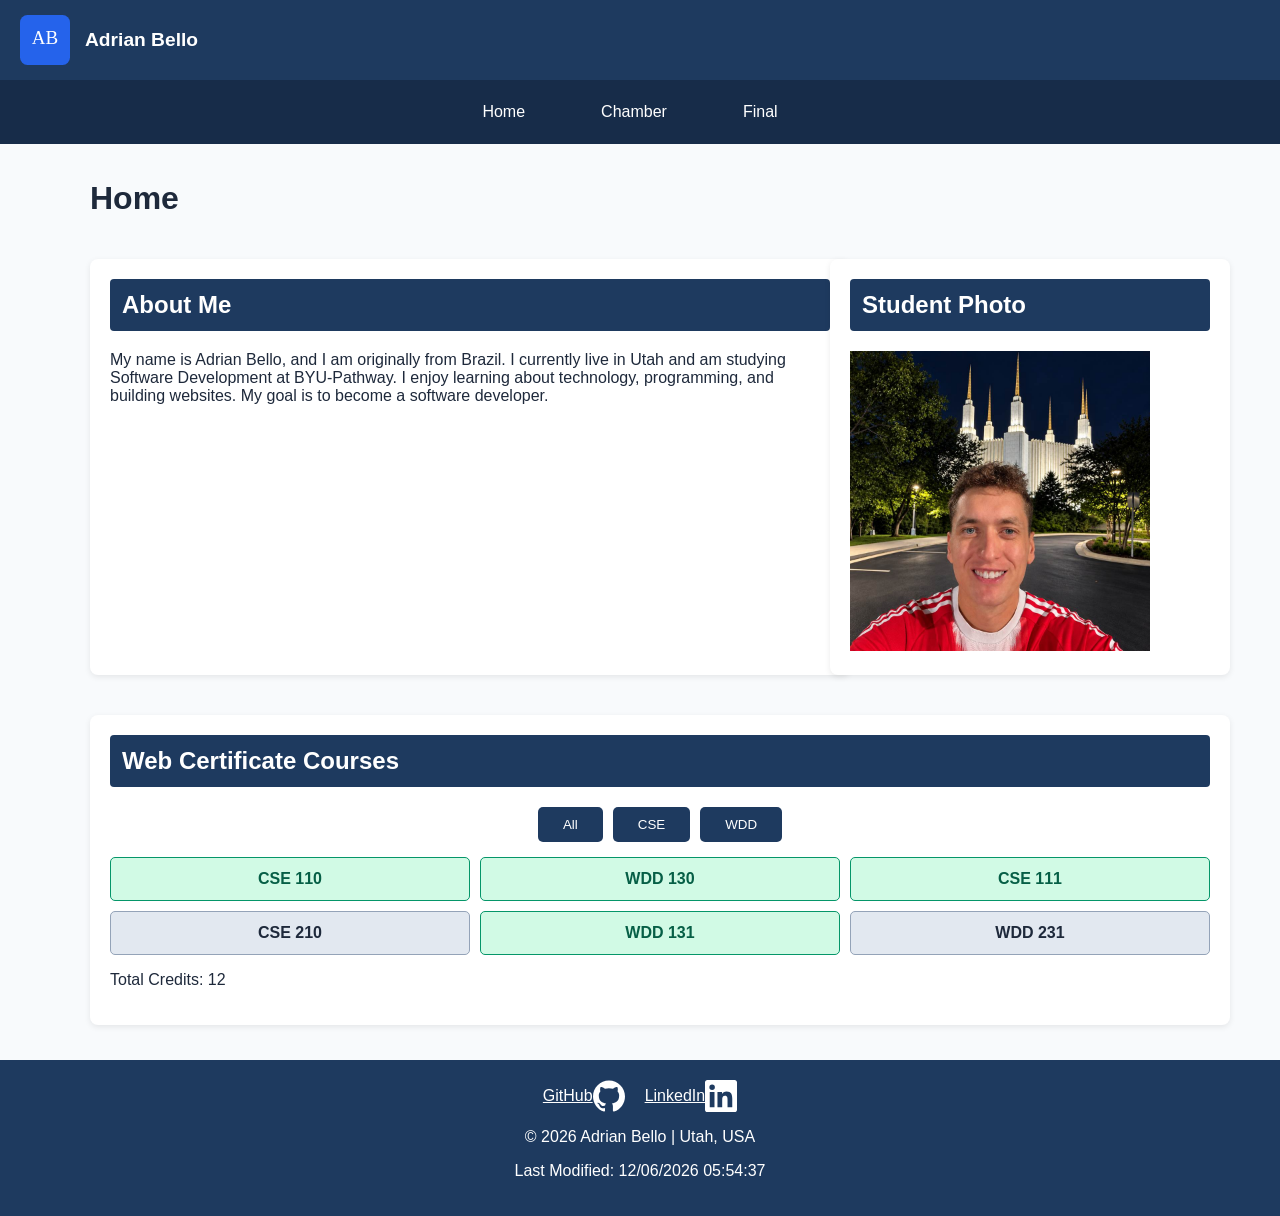
==== index.html @ 006d091a "Create WDD 231 course home page" ====
<!DOCTYPE html>
<html lang="en">

<head>
    <title>Adrian Bello | WDD 231 | Course Home Page</title>
    <meta charset="UTF-8">
    <meta name="description" content="Adrian Bello's WDD 231 course home page showcasing my projects and what I have learned about web development.">
    <meta name="author" content="Adrian Bello">
    <meta name="viewport" content="width=device-width, initial-scale=1.0">
    <script src="scripts/courses.js" defer></script>
    <link rel="stylesheet" href="styles/small.css">
    <link rel="stylesheet" href="styles/larger.css">
    <script src="scripts/navigation.js" defer></script>
    <script src="scripts/footer.js" defer></script>

</head>

<body>
    <header>
        <img src="images/logo.svg" alt="AB logo" width="50" height="50">
        <span>Adrian Bello</span>
        <button id="menu-button" type="button" aria-label="Open navigation menu" aria-expanded="false" aria-controls="primary-nav">☰</button>

    </header>
    <nav id="primary-nav">
    <a href="index.html">Home</a>
    <a href="#">Chamber</a>
    <a href="#">Final</a>
    </nav>
<main>
    <h1>Home</h1>

    <section>
        <h2>About Me</h2>
        <p>
            My name is Adrian Bello, and I am originally from Brazil.
            I currently live in Utah and am studying Software Development
            at BYU-Pathway. I enjoy learning about technology, programming,
            and building websites. My goal is to become a software developer.
        </p>
    </section>

    <section>
        <h2>Student Photo</h2>
        <img src="images/student-photo.jpg" alt="Adrian Bello at the Washington D.C. Temple" width="300" height="300">
    </section>

    <section>
        <h2>Web Certificate Courses</h2>
        <div class="course-filters">
            <button id="all" type="button">All</button>
            <button id="cse" type="button">CSE</button>
            <button id="wdd" type="button">WDD</button>
        </div>

        <div id="course-list"></div>

        <p>Total Credits: <span id="total-credits">0</span></p>
    </section>
</main>

<footer>
    <div class="social-links">
    <a href="https://github.com/belloadrian778"
       target="_blank"
       rel="noopener noreferrer"
       aria-label="GitHub profile">
        GitHub
       <img src="images/github.svg" alt="" width="32" height="32"> 
    </a>

    <a href="https://www.linkedin.com/"
       target="_blank"
       rel="noopener noreferrer"
       aria-label="LinkedIn profile">
        LinkedIn
       <img src="images/linkedin.svg" alt="" width="32" height="32"> 
    </a>
</div>
    <p>© <span id="currentyear"></span> Adrian Bello | Utah, USA</p>
    <p id="lastModified"></p>
</footer>

</body>

</html>
---- styles/small.css ----
body {
    font-family: Arial, sans-serif;
    margin: 0;
    background-color: #f8fafc;
    color: #1e293b;
}

header {
    display: flex;
    align-items: center;
    gap: 15px;
    padding: 15px 20px;
    background-color: #1e3a5f;
    color: white;
}

header span {
    font-size: 1.5rem;
    font-weight: bold;
}

nav {
    background-color: #172c49;
    padding: 15px;
}

nav a {
    color: white;
    text-decoration: none;
    margin-right: 20px;
}

main {
    max-width: 1100px;
    margin: 0 auto;
    padding: 20px;
}

section {
    background-color: white;
    margin-bottom: 20px;
    padding: 20px;
    border-radius: 8px;
    box-shadow: 0 2px 6px #00000015;
}

section h2 {
    background-color: #1e3a5f;
    color: white;
    padding: 12px;
    margin-top: 0;
    border-radius: 4px;
}

section img {
    max-width: 100%;
    height: auto;
}

footer {
    background-color: #1e3a5f;
    color: white;
    text-align: center;
    padding: 20px;
}

.course-filters {
    display: flex;
    justify-content: center;
    gap: 10px;
    margin-bottom: 15px;
}

.course-filters button {
    padding: 10px 25px;
    background-color: #1e3a5f;
    color: white;
    border: none;
    border-radius: 5px;
    cursor: pointer;
}

.course-filters button:hover {
    background-color: #365e8d;
}

#course-list {
    display: grid;
    grid-template-columns: 1fr;
    gap: 10px;
}

#course-list div {
    padding: 12px;
    text-align: center;
    border-radius: 5px;
    font-weight: bold;
}

.completed {
    background-color: #d1fae5;
    color: #065f46;
    border: 1px solid #059669;
}

.not-completed {
    background-color: #e2e8f0;
    color: #1e293b;
    border: 1px solid #94a3b8;
}

#menu-button {
    margin-left: auto;
    padding: 8px 12px;
    font-size: 1.5rem;
    color: white;
    background: transparent;
    border: 1px solid white;
    border-radius: 4px;
    cursor: pointer;
}

nav {
    display: none;
    flex-direction: column;
}

nav.open {
    display: flex;
}

nav a {
    display: block;
    padding: 8px;
}

header {
    width: 100%;
    box-sizing: border-box;
}

main {
    width: 100%;
    max-width: 100%;
    padding: 15px;
    margin: 0 auto;
}

section {
    width: 100%;
    min-width: 0;
}

header span {
    font-size: 1.2rem;
}

#menu-button {
    flex-shrink: 0;
}

.social-links {
    display: flex;
    justify-content: center;
    align-items: center;
    gap: 20px;
    margin-bottom: 15px;
}

.social-links a {
    color: white;
    text-decoration: underline;
}

.social-links a:hover {
    color: #bfdbfe;
}

.social-links img {
    width: 32px;
    height: 32px;
    filter: brightness(0) invert(1);
}

.social-links a {
    display: inline-flex;
    align-items: center;
    justify-content: center;
}
---- styles/larger.css ----
@media screen and (min-width: 640px) {
    main {
        display: grid;
        grid-template-columns: 2fr 1fr;
        gap: 20px;
        max-width: 1100px;
        margin: 0 auto;     
    }

    main h1 {
        grid-column: 1 / -1;
    }

    main section:last-child {
        grid-column: 1 / -1;
    }

    #course-list {
        grid-template-columns: repeat(3, 1fr);
    }

    nav {
        display: flex;
        justify-content: center;
        gap: 40px;
    }


    #menu-button {
        display: none;
    }

    nav {
        display: flex;
        flex-direction: row;
    }
}
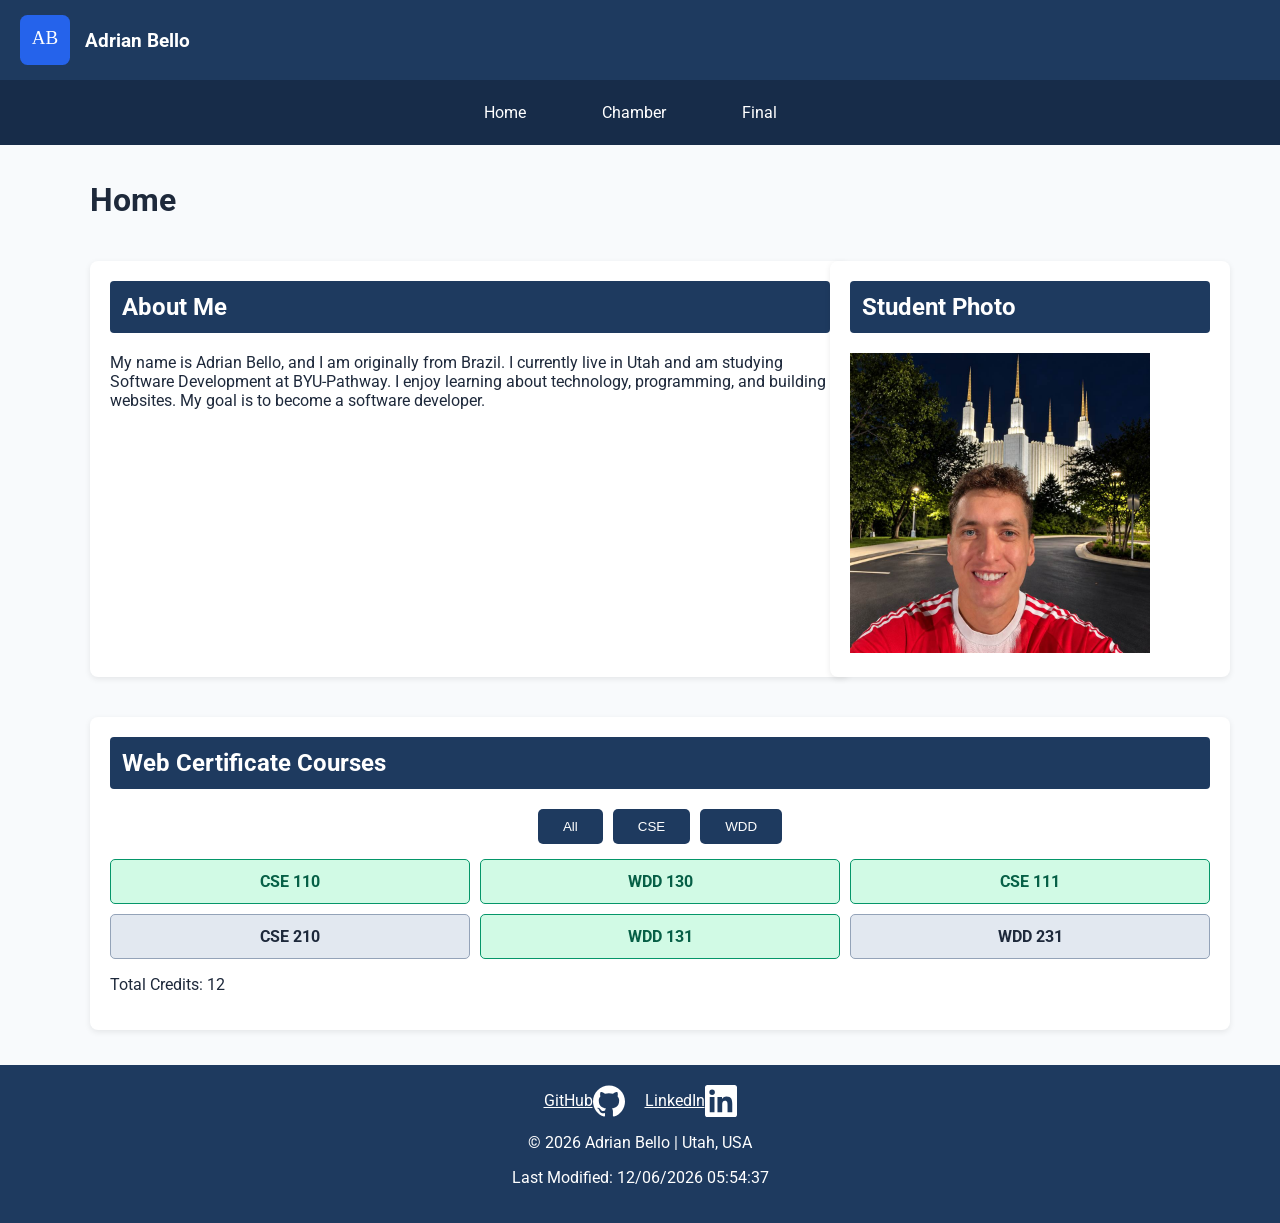
==== commit 57945a19: "Add Google Fonts to course home page" ====
--- a/index.html
+++ b/index.html
@@ -8,6 +8,9 @@
     <meta name="author" content="Adrian Bello">
     <meta name="viewport" content="width=device-width, initial-scale=1.0">
     <script src="scripts/courses.js" defer></script>
+    <link rel="preconnect" href="https://fonts.googleapis.com">
+    <link rel="preconnect" href="https://fonts.gstatic.com" crossorigin>
+    <link href="https://fonts.googleapis.com/css2?family=Roboto:wght@400;500;700&display=swap" rel="stylesheet">
     <link rel="stylesheet" href="styles/small.css">
     <link rel="stylesheet" href="styles/larger.css">
     <script src="scripts/navigation.js" defer></script>
--- a/styles/small.css
+++ b/styles/small.css
@@ -1,5 +1,5 @@
 body {
-    font-family: Arial, sans-serif;
+    font-family: 'Roboto', sans-serif;
     margin: 0;
     background-color: #f8fafc;
     color: #1e293b;
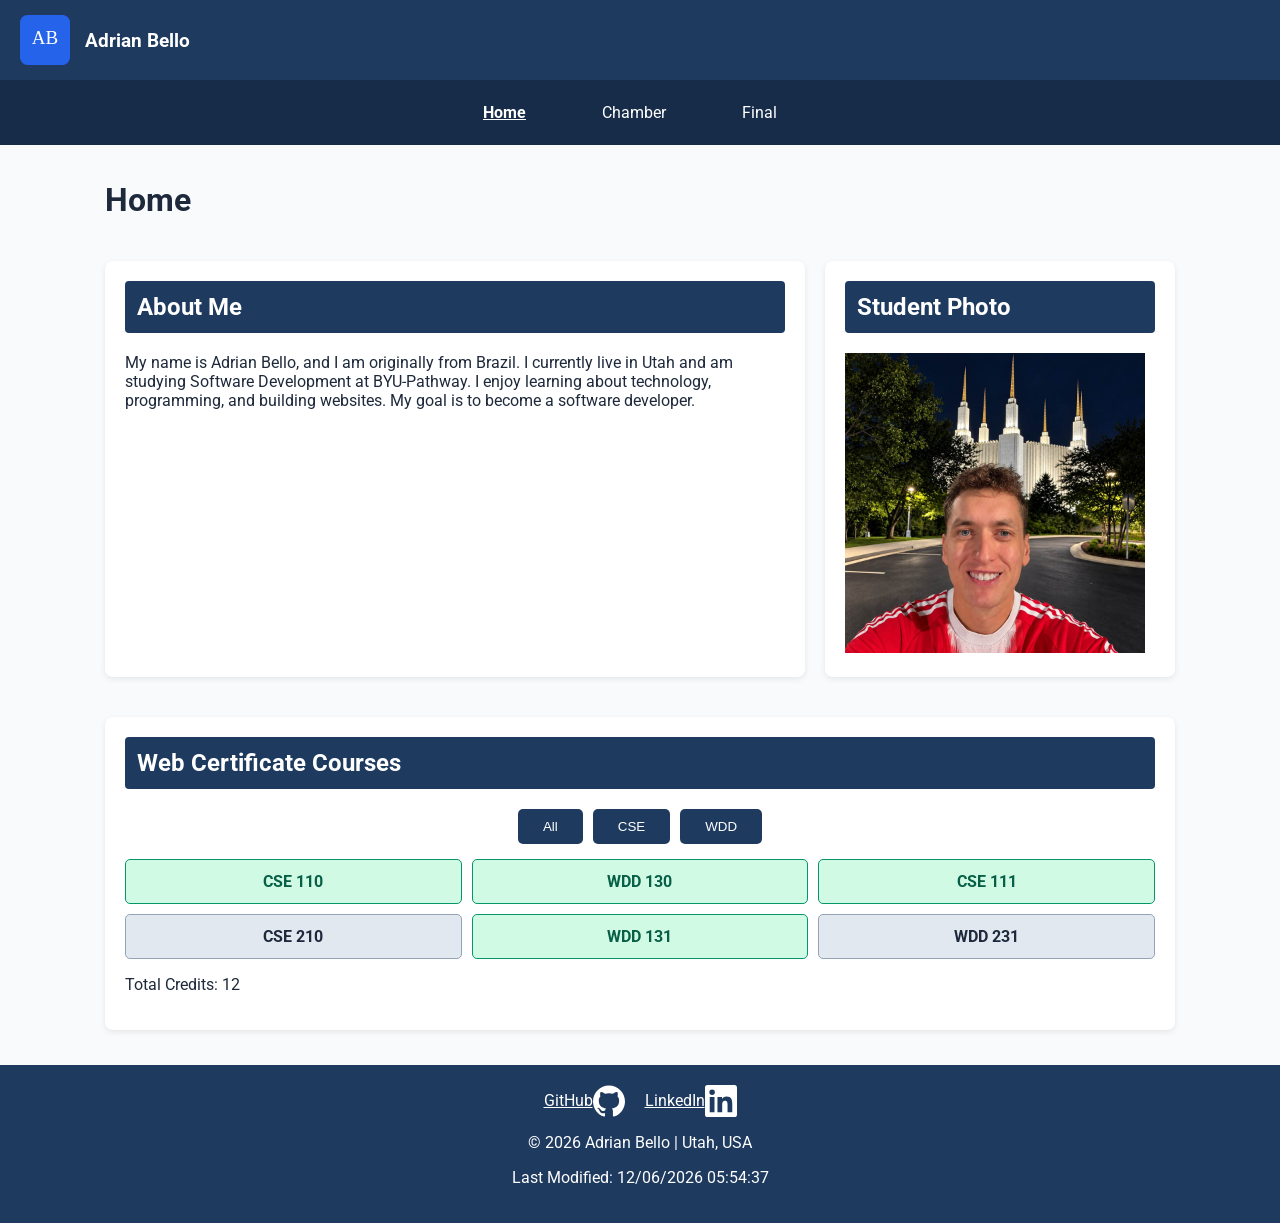
==== commit 58d03677: "Final improvements and accessibility fixes" ====
--- a/index.html
+++ b/index.html
@@ -26,7 +26,7 @@
 
     </header>
     <nav id="primary-nav">
-    <a href="index.html">Home</a>
+    <a href="index.html" class="active" aria-current="page">Home</a>
     <a href="#">Chamber</a>
     <a href="#">Final</a>
     </nav>
--- a/styles/small.css
+++ b/styles/small.css
@@ -1,3 +1,8 @@
+
+* {
+    box-sizing: border-box;
+}
+
 body {
     font-family: 'Roboto', sans-serif;
     margin: 0;
@@ -12,32 +17,56 @@
     padding: 15px 20px;
     background-color: #1e3a5f;
     color: white;
+    width: 100%;
 }
 
 header span {
-    font-size: 1.5rem;
+    font-size: 1.2rem;
     font-weight: bold;
 }
 
 nav {
     background-color: #172c49;
     padding: 15px;
+    display: none;
+    flex-direction: column;
+}
+
+nav.open {
+    display: flex;
 }
 
 nav a {
+    display: block;
     color: white;
     text-decoration: none;
     margin-right: 20px;
+    padding: 8px;
+}
+
+#menu-button {
+    margin-left: auto;
+    padding: 8px 12px;
+    font-size: 1.5rem;
+    color: white;
+    background: transparent;
+    border: 1px solid white;
+    border-radius: 4px;
+    cursor: pointer;
+    flex-shrink: 0;
 }
 
 main {
-    max-width: 1100px;
+    width: 100%;
+    max-width: 100%;
     margin: 0 auto;
-    padding: 20px;
+    padding: 15px;
 }
 
 section {
     background-color: white;
+    width: 100%;
+    min-width: 0;
     margin-bottom: 20px;
     padding: 20px;
     border-radius: 8px;
@@ -55,13 +84,6 @@
 section img {
     max-width: 100%;
     height: auto;
-}
-
-footer {
-    background-color: #1e3a5f;
-    color: white;
-    text-align: center;
-    padding: 20px;
 }
 
 .course-filters {
@@ -109,54 +131,11 @@
     border: 1px solid #94a3b8;
 }
 
-#menu-button {
-    margin-left: auto;
-    padding: 8px 12px;
-    font-size: 1.5rem;
+footer {
+    background-color: #1e3a5f;
     color: white;
-    background: transparent;
-    border: 1px solid white;
-    border-radius: 4px;
-    cursor: pointer;
-}
-
-nav {
-    display: none;
-    flex-direction: column;
-}
-
-nav.open {
-    display: flex;
-}
-
-nav a {
-    display: block;
-    padding: 8px;
-}
-
-header {
-    width: 100%;
-    box-sizing: border-box;
-}
-
-main {
-    width: 100%;
-    max-width: 100%;
-    padding: 15px;
-    margin: 0 auto;
-}
-
-section {
-    width: 100%;
-    min-width: 0;
-}
-
-header span {
-    font-size: 1.2rem;
-}
-
-#menu-button {
-    flex-shrink: 0;
+    text-align: center;
+    padding: 20px;
 }
 
 .social-links {
@@ -168,6 +147,9 @@
 }
 
 .social-links a {
+    display: inline-flex;
+    align-items: center;
+    justify-content: center;
     color: white;
     text-decoration: underline;
 }
@@ -181,9 +163,7 @@
     height: 32px;
     filter: brightness(0) invert(1);
 }
-
-.social-links a {
-    display: inline-flex;
-    align-items: center;
-    justify-content: center;
+nav a.active {
+    font-weight: bold;
+    text-decoration: underline;
 }
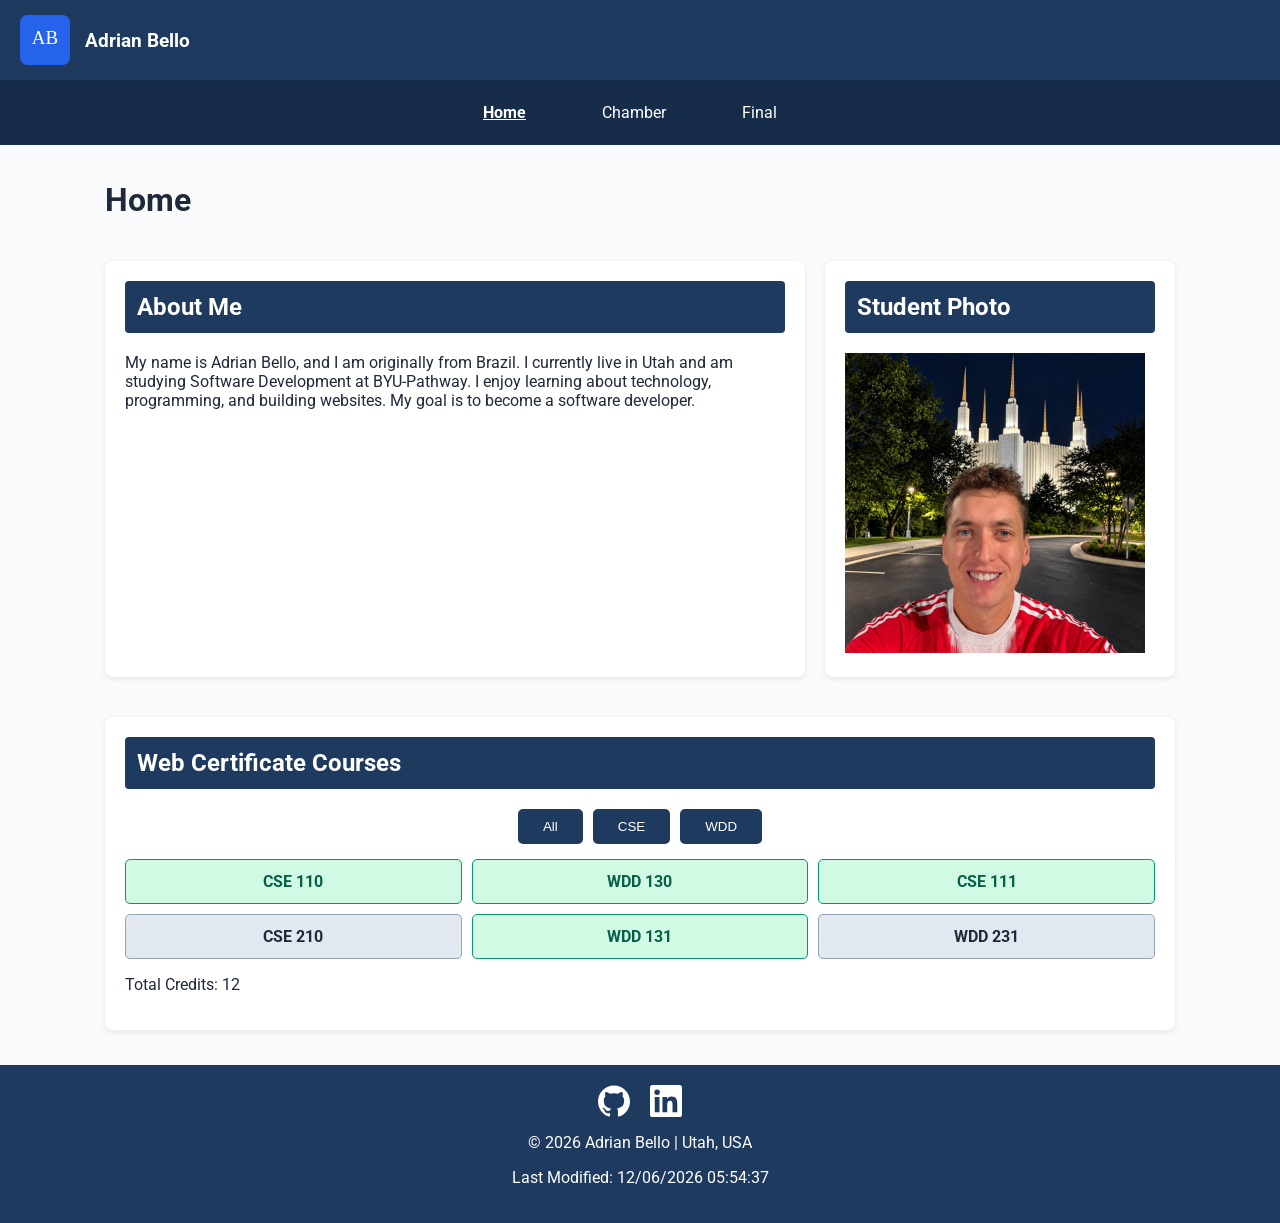
==== commit 71f4c459: "Remove text from social media links" ====
--- a/index.html
+++ b/index.html
@@ -68,7 +68,6 @@
        target="_blank"
        rel="noopener noreferrer"
        aria-label="GitHub profile">
-        GitHub
        <img src="images/github.svg" alt="" width="32" height="32"> 
     </a>
 
@@ -76,7 +75,6 @@
        target="_blank"
        rel="noopener noreferrer"
        aria-label="LinkedIn profile">
-        LinkedIn
        <img src="images/linkedin.svg" alt="" width="32" height="32"> 
     </a>
 </div>
